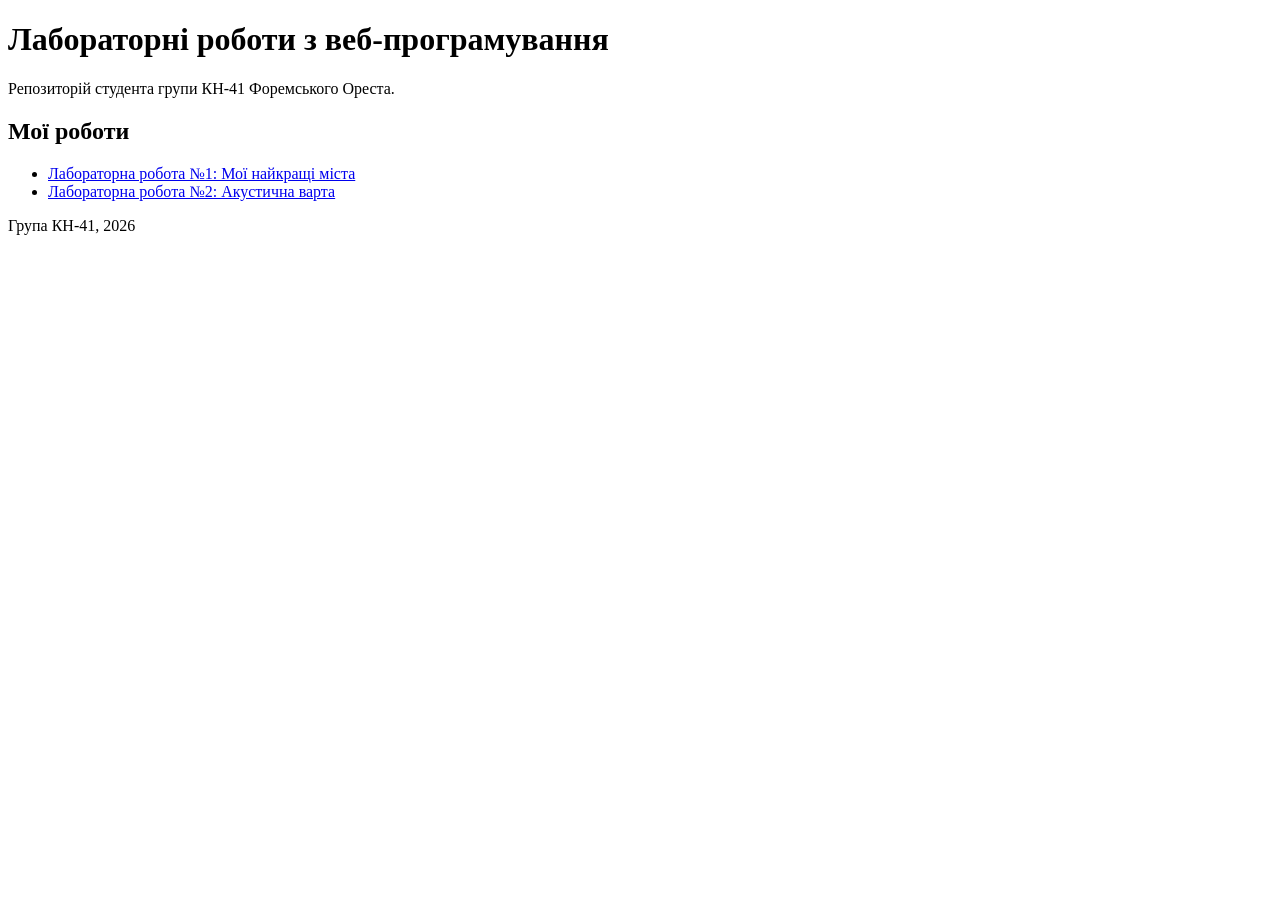
==== index.html @ 1dcf8d36 "add lab_2" ====
<!DOCTYPE html>
<html lang="uk">
<head>
    <meta charset="UTF-8">
    <meta name="viewport" content="width=device-width, initial-scale=1">
    <title>Веб-програмування | Лабораторні роботи</title>
</head>
<body>
    <header>
        <h1>Лабораторні роботи з веб-програмування</h1>
        <p>Репозиторій студента групи КН-41 Форемського Ореста.</p>
    </header>

    <main>
        <h2>Мої роботи</h2>
        <ul>
            <li>
                <a href="Lab_1/my-best-cities/index.html">Лабораторна робота №1: Мої найкращі міста</a>
            </li>
            <li>
                <a href="Lab_2/index.html">Лабораторна робота №2: Акустична варта</a>
            </li>
        </ul>
    </main>

    <footer>
        <p>Група КН-41, 2026</p>
    </footer>
</body>
</html>
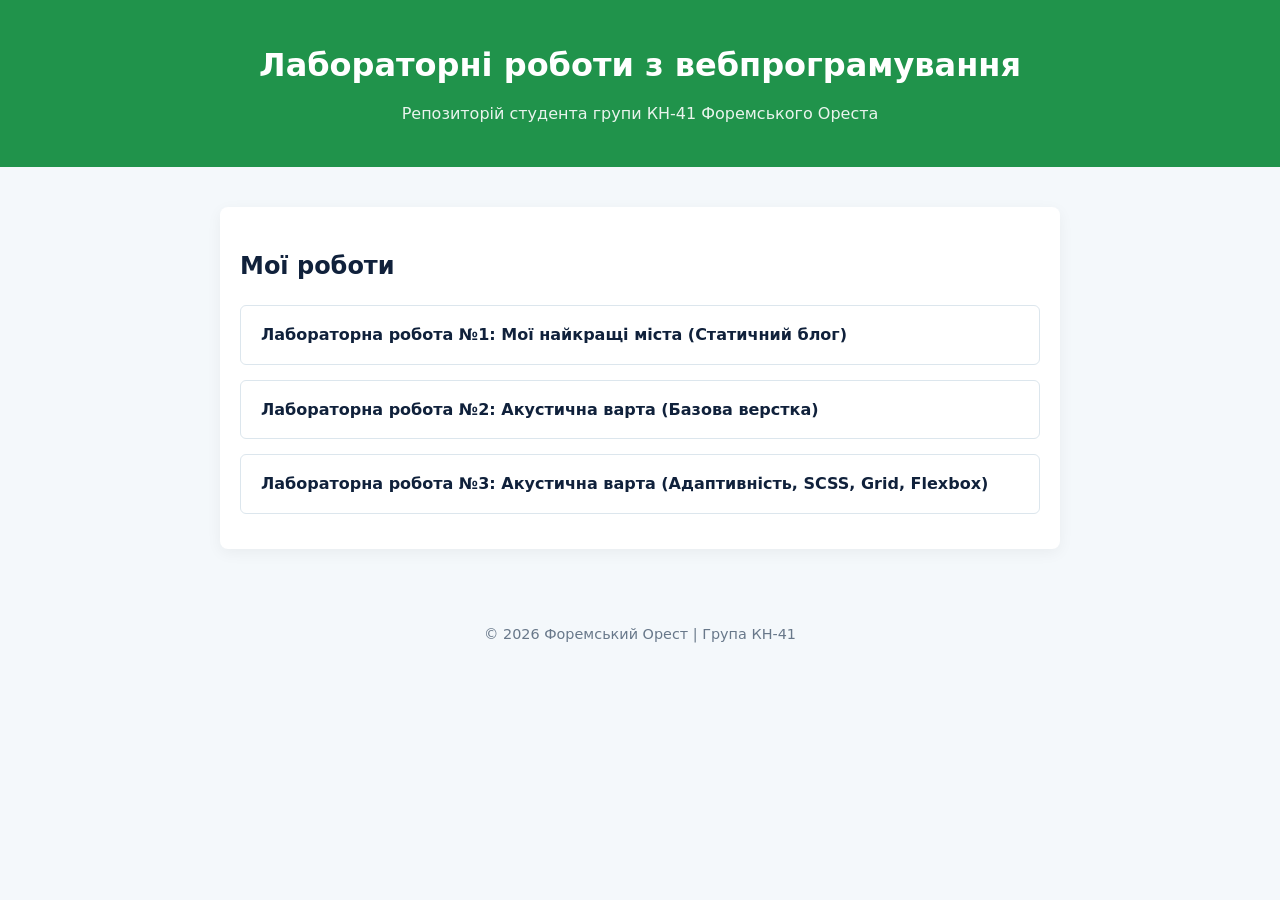
==== commit 67296456: "add lab 3-4" ====
--- a/index.html
+++ b/index.html
@@ -3,28 +3,93 @@
 <head>
     <meta charset="UTF-8">
     <meta name="viewport" content="width=device-width, initial-scale=1">
-    <title>Веб-програмування | Лабораторні роботи</title>
+    <title>Вебпрограмування | Лабораторні роботи</title>
+    <style>
+        body {
+            font-family: system-ui, -apple-system, sans-serif;
+            line-height: 1.6;
+            margin: 0;
+            padding: 0;
+            background-color: #f4f8fb;
+            color: #10213b;
+        }
+        header {
+            background-color: #20934b;
+            color: white;
+            padding: 40px 20px;
+            text-align: center;
+        }
+        header h1 {
+            margin: 0 0 10px;
+        }
+        header p {
+            margin: 0;
+            opacity: 0.9;
+        }
+        main {
+            max-width: 800px;
+            margin: 40px auto;
+            padding: 20px;
+            background: white;
+            border-radius: 8px;
+            box-shadow: 0 4px 15px rgba(0,0,0,0.05);
+        }
+        ul {
+            list-style: none;
+            padding: 0;
+            margin: 0;
+        }
+        li {
+            margin-bottom: 15px;
+        }
+        a {
+            display: block;
+            padding: 16px 20px;
+            background-color: #ffffff;
+            border: 1px solid #dce6ed;
+            border-radius: 6px;
+            color: #10213b;
+            text-decoration: none;
+            font-weight: bold;
+            transition: all 0.2s ease;
+        }
+        a:hover {
+            background-color: #f2faf4;
+            border-color: #20934b;
+            color: #20934b;
+            transform: translateX(5px);
+        }
+        footer {
+            text-align: center;
+            padding: 20px;
+            color: #68788a;
+            font-size: 0.9em;
+        }
+    </style>
 </head>
 <body>
     <header>
-        <h1>Лабораторні роботи з веб-програмування</h1>
-        <p>Репозиторій студента групи КН-41 Форемського Ореста.</p>
+        <h1>Лабораторні роботи з вебпрограмування</h1>
+        <p>Репозиторій студента групи КН-41 Форемського Ореста</p>
     </header>
 
     <main>
         <h2>Мої роботи</h2>
         <ul>
             <li>
-                <a href="Lab_1/my-best-cities/index.html">Лабораторна робота №1: Мої найкращі міста</a>
+                <a href="lab_1/my-best-cities/index.html">Лабораторна робота №1: Мої найкращі міста (Статичний блог)</a>
             </li>
             <li>
-                <a href="Lab_2/index.html">Лабораторна робота №2: Акустична варта</a>
+                <a href="lab_2/index.html">Лабораторна робота №2: Акустична варта (Базова верстка)</a>
+            </li>
+            <li>
+                <a href="lab_3/index.html">Лабораторна робота №3: Акустична варта (Адаптивність, SCSS, Grid, Flexbox)</a>
             </li>
         </ul>
     </main>
 
     <footer>
-        <p>Група КН-41, 2026</p>
+        <p>© 2026 Форемський Орест | Група КН-41</p>
     </footer>
 </body>
-</html>
+</html>
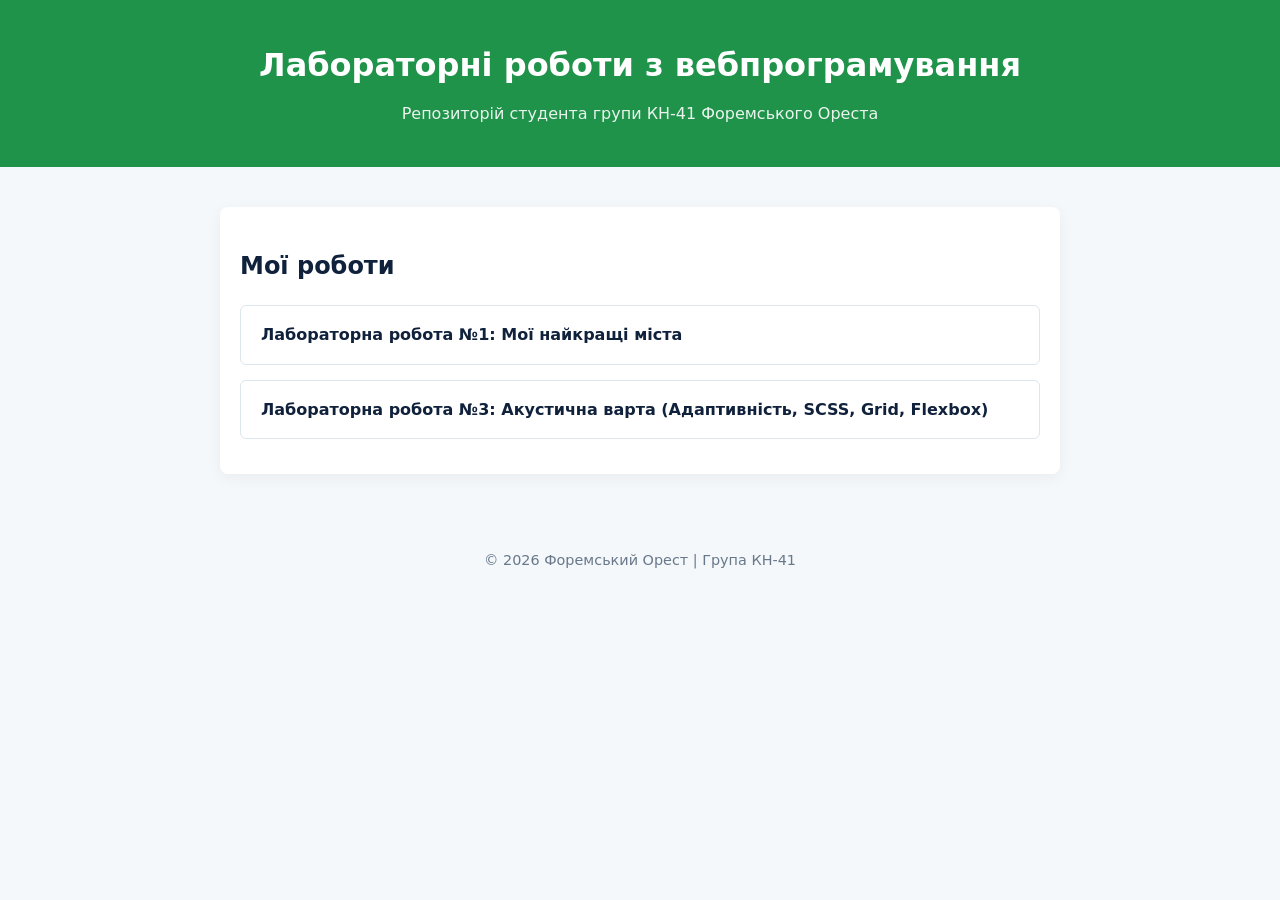
==== commit f125f692: "Merge branch 'main' of https://github.com/OrestForemskyi/Web-Development-KN-41" ====
--- a/index.html
+++ b/index.html
@@ -77,10 +77,7 @@
         <h2>Мої роботи</h2>
         <ul>
             <li>
-                <a href="lab_1/my-best-cities/index.html">Лабораторна робота №1: Мої найкращі міста (Статичний блог)</a>
-            </li>
-            <li>
-                <a href="lab_2/index.html">Лабораторна робота №2: Акустична варта (Базова верстка)</a>
+                <a href="Lab_1/my-best-cities/index.html">Лабораторна робота №1: Мої найкращі міста</a>
             </li>
             <li>
                 <a href="lab_3/index.html">Лабораторна робота №3: Акустична варта (Адаптивність, SCSS, Grid, Flexbox)</a>
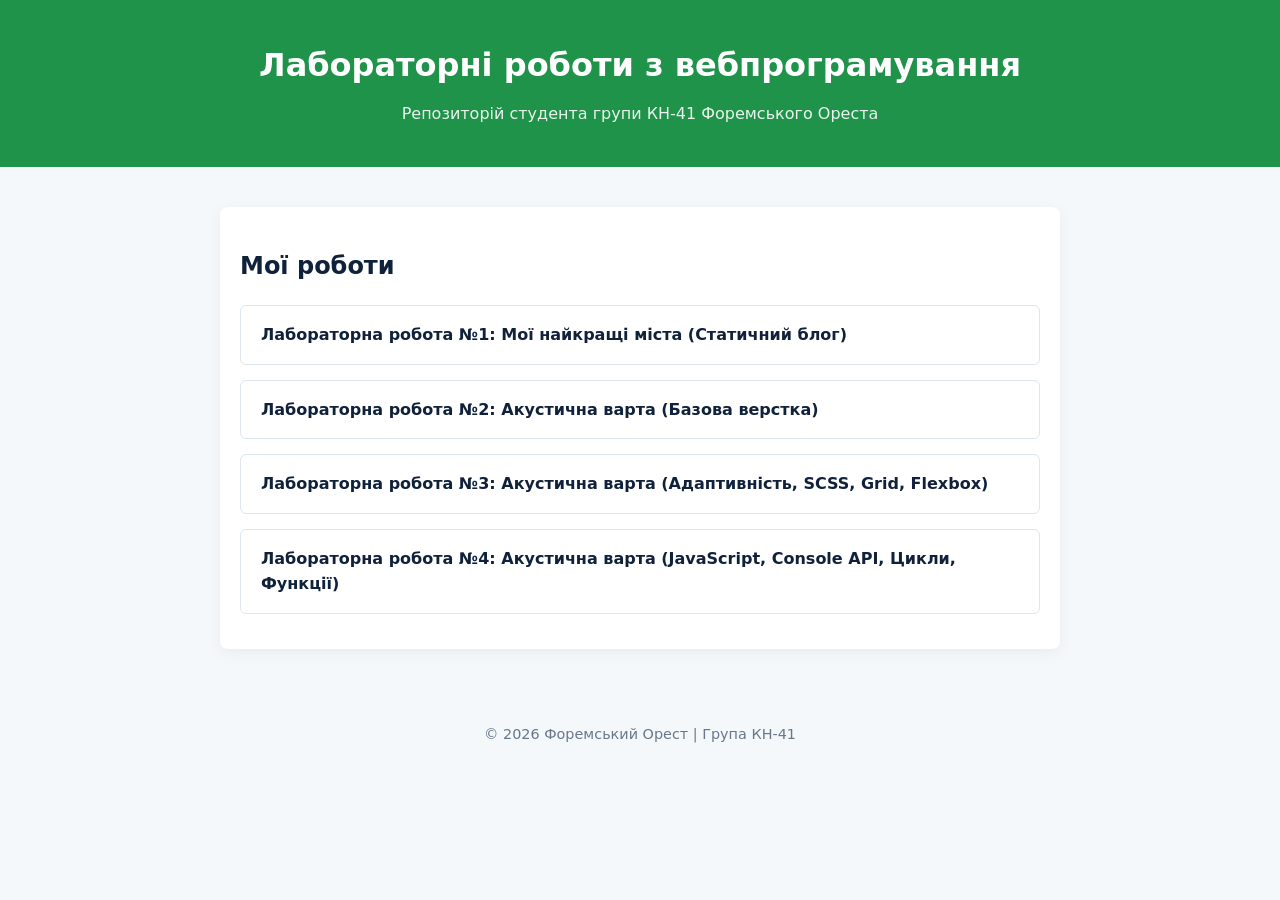
==== commit 7d0794f4: "update index" ====
--- a/index.html
+++ b/index.html
@@ -77,10 +77,16 @@
         <h2>Мої роботи</h2>
         <ul>
             <li>
-                <a href="Lab_1/my-best-cities/index.html">Лабораторна робота №1: Мої найкращі міста</a>
+                <a href="lab_1/my-best-cities/index.html">Лабораторна робота №1: Мої найкращі міста (Статичний блог)</a>
+            </li>
+            <li>
+                <a href="lab_2/index.html">Лабораторна робота №2: Акустична варта (Базова верстка)</a>
             </li>
             <li>
                 <a href="lab_3/index.html">Лабораторна робота №3: Акустична варта (Адаптивність, SCSS, Grid, Flexbox)</a>
+            </li>
+            <li>
+                <a href="lab_4/index.html">Лабораторна робота №4: Акустична варта (JavaScript, Console API, Цикли, Функції)</a>
             </li>
         </ul>
     </main>
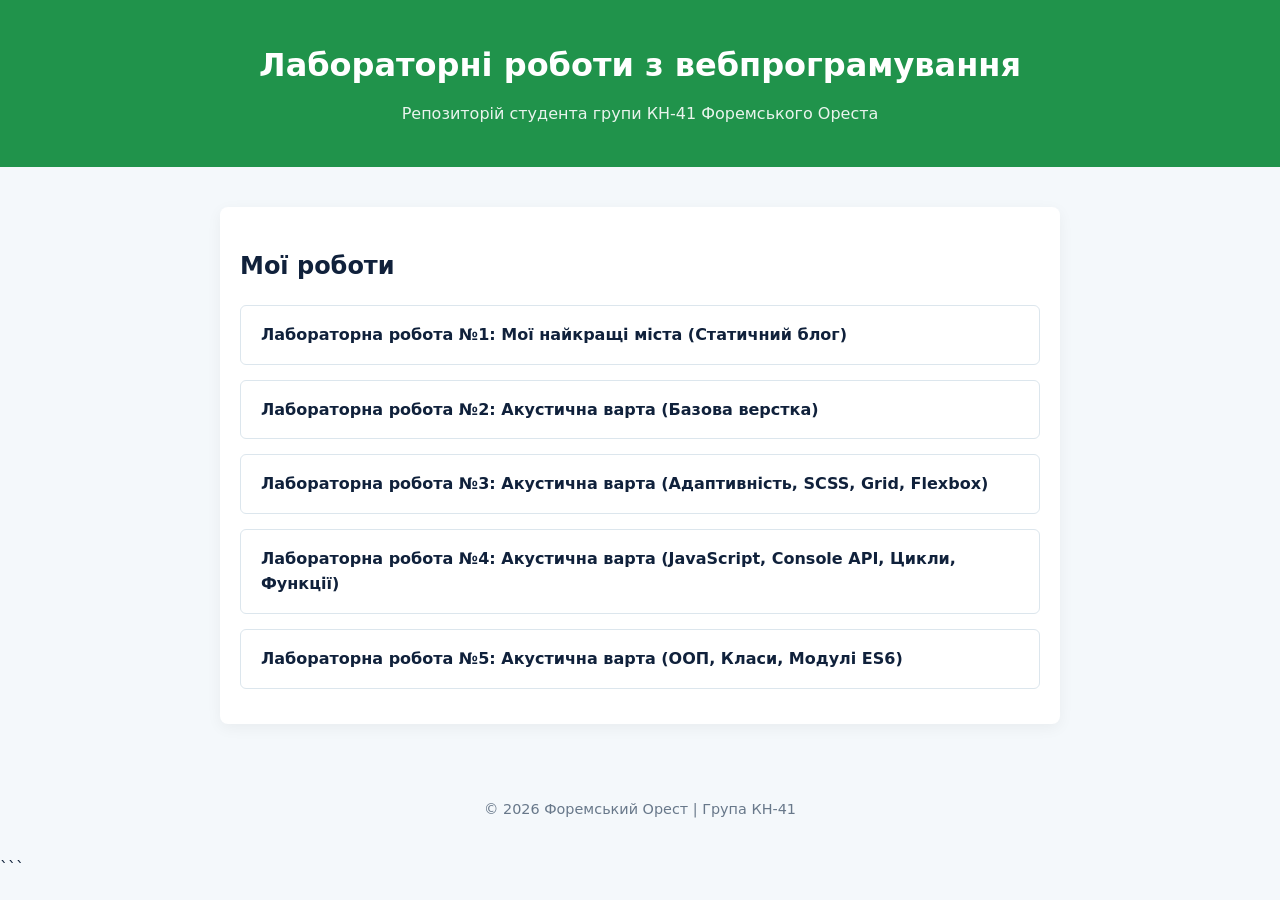
==== commit 482f2c92: "add lab_5" ====
--- a/index.html
+++ b/index.html
@@ -88,6 +88,9 @@
             <li>
                 <a href="lab_4/index.html">Лабораторна робота №4: Акустична варта (JavaScript, Console API, Цикли, Функції)</a>
             </li>
+            <li>
+                <a href="lab_5/index.html">Лабораторна робота №5: Акустична варта (ООП, Класи, Модулі ES6)</a>
+            </li>
         </ul>
     </main>
 
@@ -95,4 +98,5 @@
         <p>© 2026 Форемський Орест | Група КН-41</p>
     </footer>
 </body>
-</html>+</html>
+```<FollowUp></FollowUp>
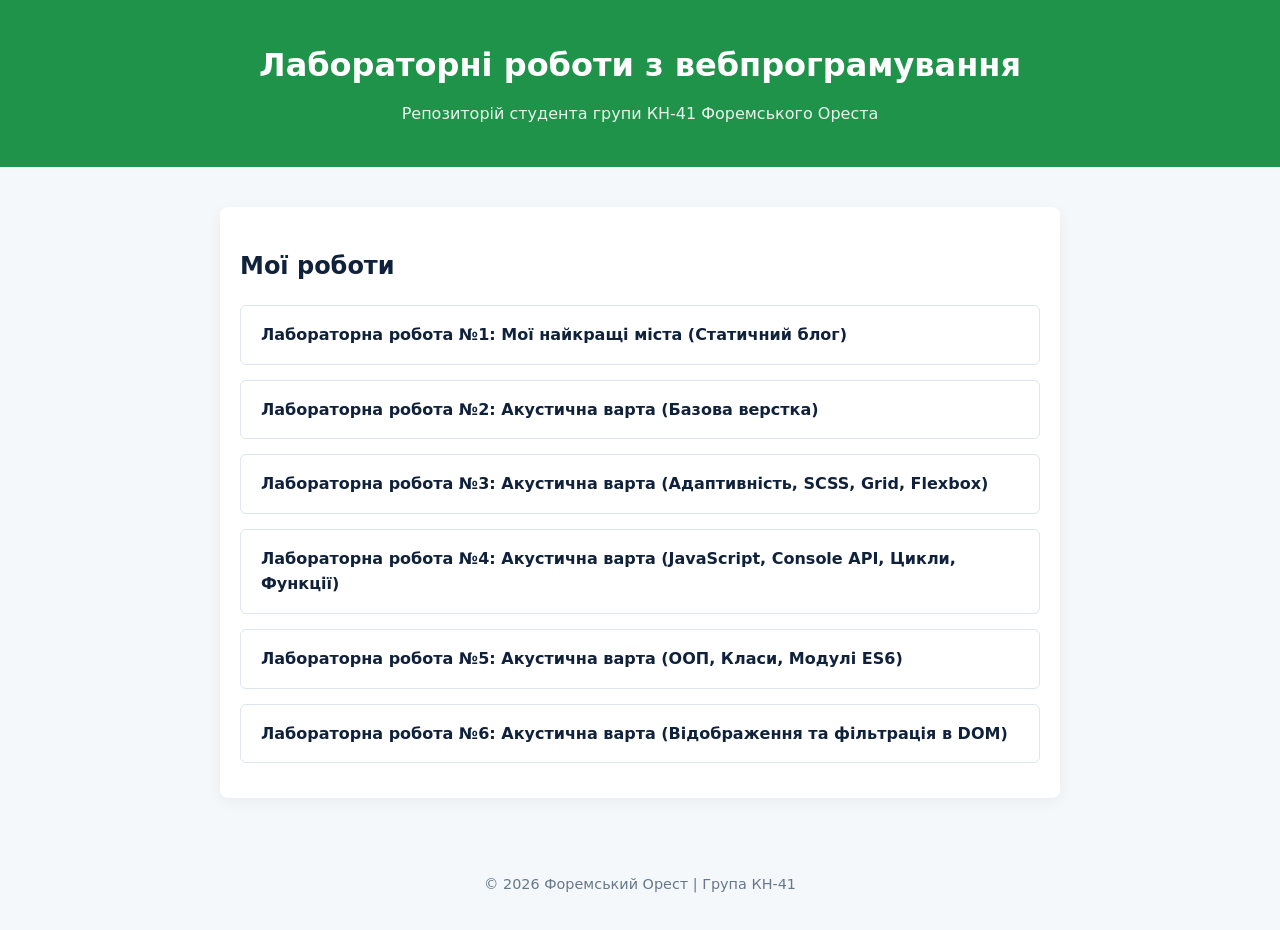
==== commit 64ff21fe: "add lab_6" ====
--- a/index.html
+++ b/index.html
@@ -91,6 +91,9 @@
             <li>
                 <a href="lab_5/index.html">Лабораторна робота №5: Акустична варта (ООП, Класи, Модулі ES6)</a>
             </li>
+            <li>
+                <a href="lab_6/index.html">Лабораторна робота №6: Акустична варта (Відображення та фільтрація в DOM)</a>
+            </li>
         </ul>
     </main>
 
@@ -98,5 +101,4 @@
         <p>© 2026 Форемський Орест | Група КН-41</p>
     </footer>
 </body>
-</html>
-```<FollowUp></FollowUp>+</html>
